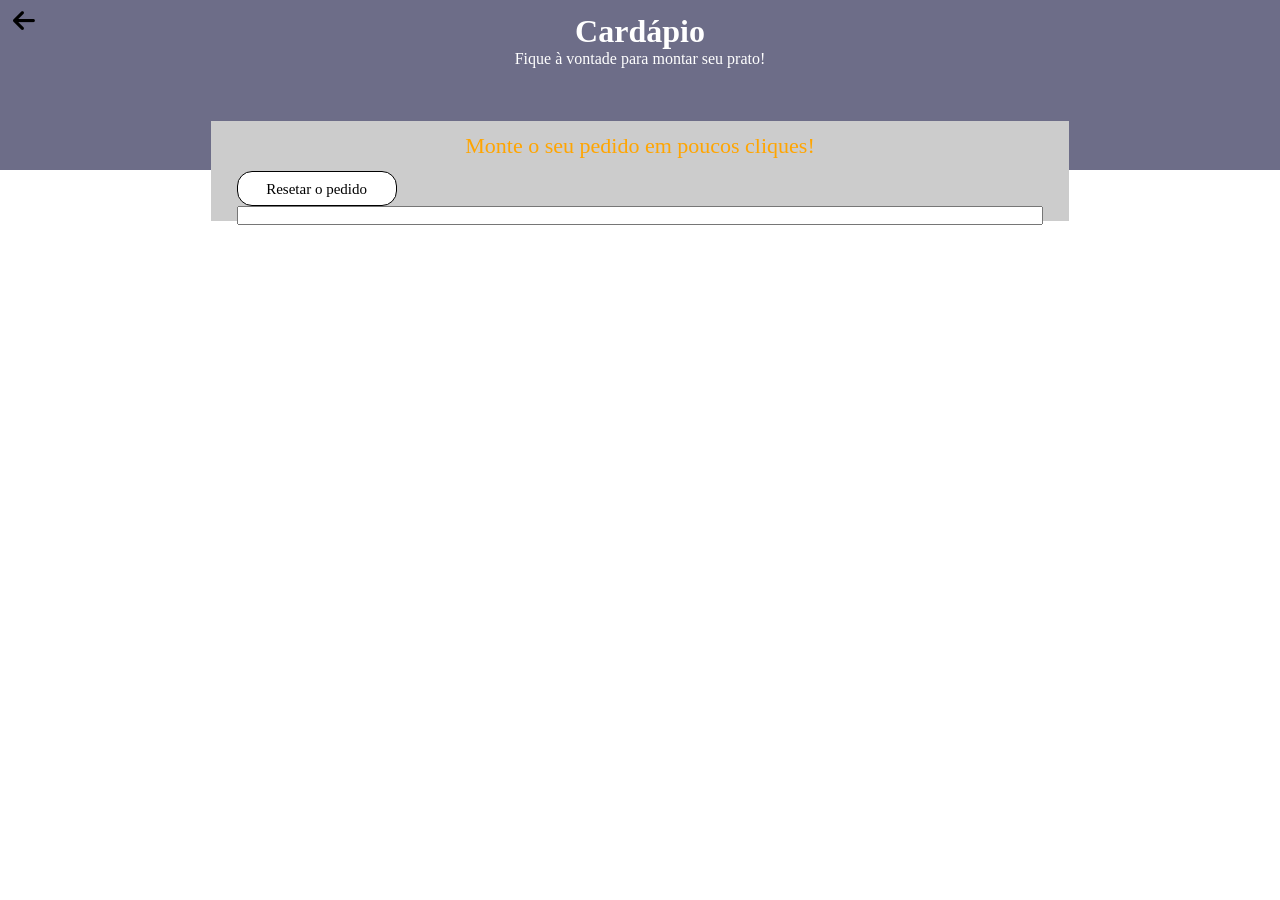
==== index.html @ 021d3bb7 "Avanço no projeto Avanço no projeto envolvendo novos elementos, como um botão para reset do cardápio" ====
<!DOCTYPE html>
<html lang="pt-br">
<head>
    <meta charset="UTF-8">
    <meta name="viewport" content="width=device-width; initial-scale=1.0; maximum-scale=1.0">
    <meta name="author" content="João Santos">
    <meta name="keyword" content="palavras,separadas,por,virgulas">
    <meta http-equiv="X-UA-Compatible" content="IE=Edge">
    <link rel="stylesheet" href="css/all.min.css">
    <link rel="stylesheet" href="css/style.css">
    <title>Cardápio</title>
</head>
<body>
    
    <div class="notf">
        <span id="notfR"></span>
    </div><!--notf-->
    <header>
        <i class="fa-solid fa-arrow-left"></i>
        <div class="txt-t">
                <h1>Cardápio</h1>
                <p>Fique à vontade para montar seu prato!</p>
            </div><!--txt-t-->
        <div class="container">
            <h1>Monte o seu pedido em poucos cliques!</h1>
            <div class="rst-o" id="btn-r" onclick="resetOrder()">Resetar o pedido</div><!--rst-o-->
            <input id="input-order" type="text">
        </div><!--container-->
    </header>

    <script src="js/function.js"></script>
</body>
</html>
---- css/style.css ----
* {
    margin: 0;
    padding: 0;
    box-sizing: border-box;
}

html,body {
    height: 100%;
}

/*Variáveis*/



/*Tags de uso*/

.container {
    max-width: 100%;
    display: flex;
    flex-direction: column;
    margin: 0 auto;
    padding: 0 2%;
}

.notf {
    width: 180px;
    height: 50px;
    background-color: white;
    border: 1px solid black;
    border-radius: 30px;
    position: absolute;
    top: 1%;
    text-align: center;
    line-height: 50px;
    left: 50%;
    transform: translateX(-50%);
    display: none;
}

/*header*/

header {
    width: 100%;
    height: 170px;
    background-color: rgb(109, 109, 136);
}

header > i {
    color: black;
    font-weight: normal;
    font-style: normal;
    position: absolute;
    top: 1%;
    left: 1%;
    cursor: pointer;
}

header .txt-t {
    color: #fff;
    text-align: center;
    padding: 1% 0;
}

header .container {
    background-color: #ccc;
    width: 100%;
    height: 100px;
    max-width: 858px;
    position: relative;
    top: 40px;
}

header > i {
    color: black;
    font-weight: normal;
    font-style: normal;
    position: absolute;
    top: 1%;
    left: 1%;
    width: 30px;
    height: 30px;
    font-size: 25px;
    cursor: pointer;
}

header .container h1 {
    color: orange;
    font-size: 22px;
    text-align: center;
    font-weight: normal;
    line-height: 50px;
}

header .container .rst-o {
    cursor: pointer;
    color: black;
    width: 160px;
    height: 35px;
    background-color: white;
    text-align: center;
    line-height: 35px;
    font-size: 15px;
    border-radius: 15px;
    border: 1px solid black;
}
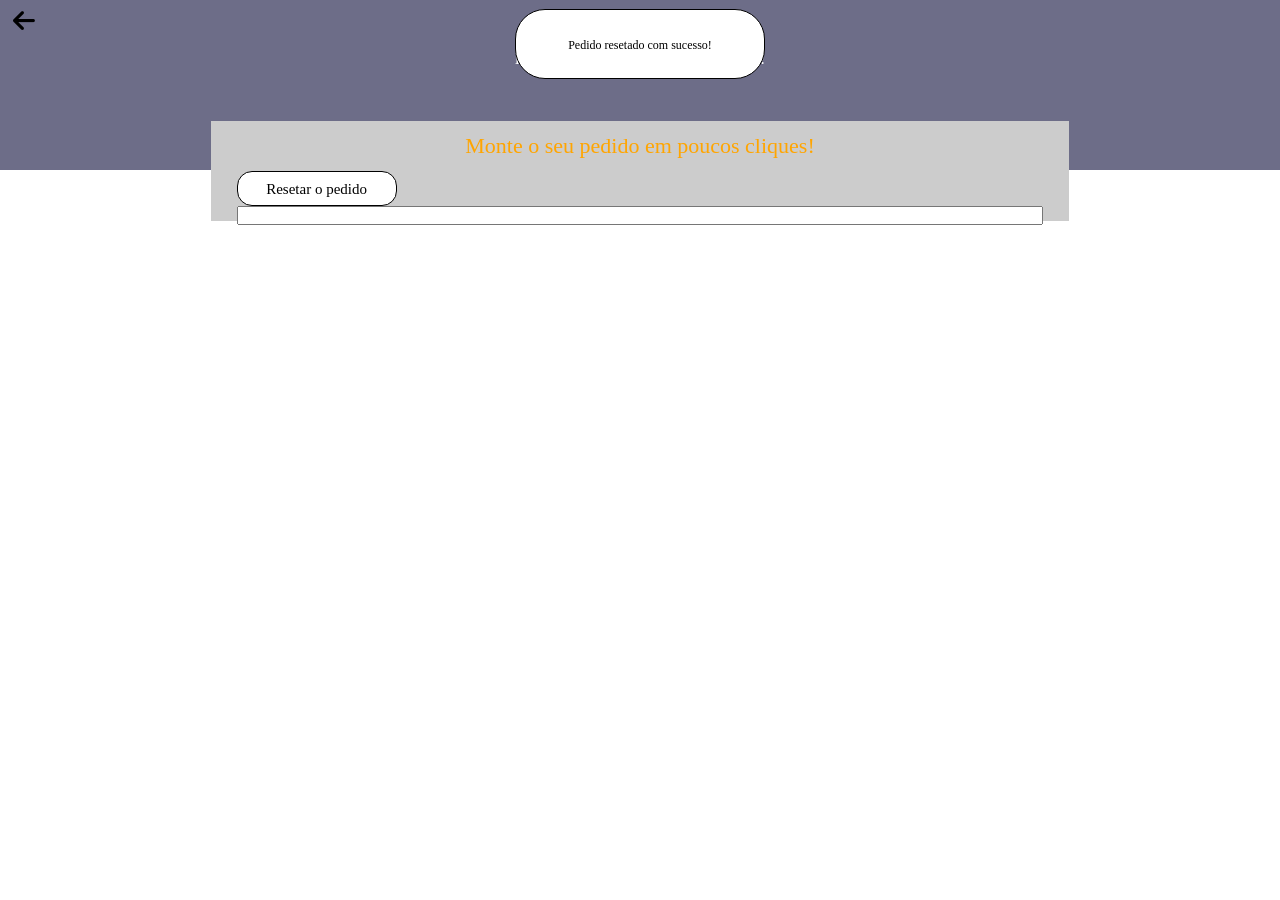
==== commit 38c43bb6: "Teste de notificação Teste de notificação dinâmica de acordo com o requisitado + ajuste em elemento " ====
--- a/index.html
+++ b/index.html
@@ -23,7 +23,7 @@
             </div><!--txt-t-->
         <div class="container">
             <h1>Monte o seu pedido em poucos cliques!</h1>
-            <div class="rst-o" id="btn-r" onclick="resetOrder()">Resetar o pedido</div><!--rst-o-->
+            <div class="rst-o" id="btn-r">Resetar o pedido</div><!--rst-o-->
             <input id="input-order" type="text">
         </div><!--container-->
     </header>
--- a/css/style.css
+++ b/css/style.css
@@ -23,18 +23,18 @@
 }
 
 .notf {
-    width: 180px;
-    height: 50px;
+    width: 250px;
+    height: 70px;
     background-color: white;
     border: 1px solid black;
     border-radius: 30px;
     position: absolute;
     top: 1%;
     text-align: center;
-    line-height: 50px;
+    line-height: 70px;
     left: 50%;
     transform: translateX(-50%);
-    display: none;
+    font-size: 12px;
 }
 
 /*header*/
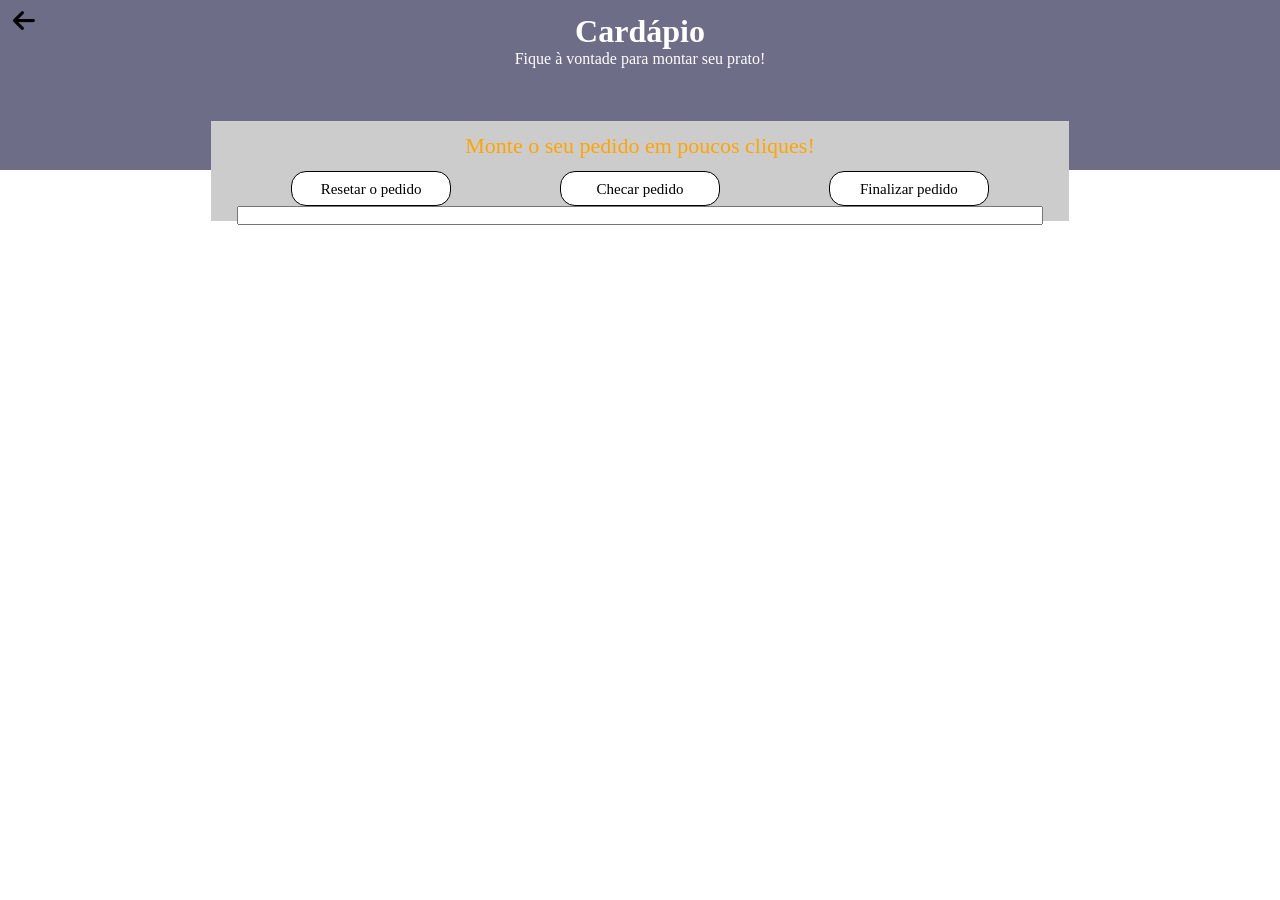
==== commit e44815a8: "advances and modifications Avanços no projeto, implementação de novos botões e ajustes em classes HT" ====
--- a/index.html
+++ b/index.html
@@ -12,7 +12,7 @@
 </head>
 <body>
     
-    <div class="notf">
+    <div class="notf" id="notf">
         <span id="notfR"></span>
     </div><!--notf-->
     <header>
@@ -23,10 +23,17 @@
             </div><!--txt-t-->
         <div class="container">
             <h1>Monte o seu pedido em poucos cliques!</h1>
-            <div class="rst-o" id="btn-r">Resetar o pedido</div><!--rst-o-->
-            <input id="input-order" type="text">
+            <div class="btn-group">
+                <div class="btn-m" id="btn-r">Resetar o pedido</div><!--rst-o-->
+                <div class="btn-m" id="chk-o">Checar pedido</div><!--chk-o-->
+                <div class="btn-m" id="ord-n">Finalizar pedido</div><!--ord-n-->
+            </div><!--btn-group-->
+
+            <input type="text" id="input-order">
         </div><!--container-->
     </header>
+    <!--input-order < id para reset de pedido-->
+
 
     <script src="js/function.js"></script>
 </body>
--- a/css/style.css
+++ b/css/style.css
@@ -35,6 +35,7 @@
     left: 50%;
     transform: translateX(-50%);
     font-size: 12px;
+    display: none;
 }
 
 /*header*/
@@ -68,6 +69,7 @@
     max-width: 858px;
     position: relative;
     top: 40px;
+    display: flex;
 }
 
 header > i {
@@ -91,7 +93,14 @@
     line-height: 50px;
 }
 
-header .container .rst-o {
+header .container .btn-group {
+    display: flex;
+    justify-content: space-around;
+    align-items: center;
+    width: 100%;
+}
+
+header .container .btn-m {
     cursor: pointer;
     color: black;
     width: 160px;
@@ -102,4 +111,12 @@
     font-size: 15px;
     border-radius: 15px;
     border: 1px solid black;
+    user-select: none;
+}
+
+header .container .btn-m:hover {
+    background-color: black;
+    transition: 1s;
+    color: white;
+    border: 1px solid white;
 }
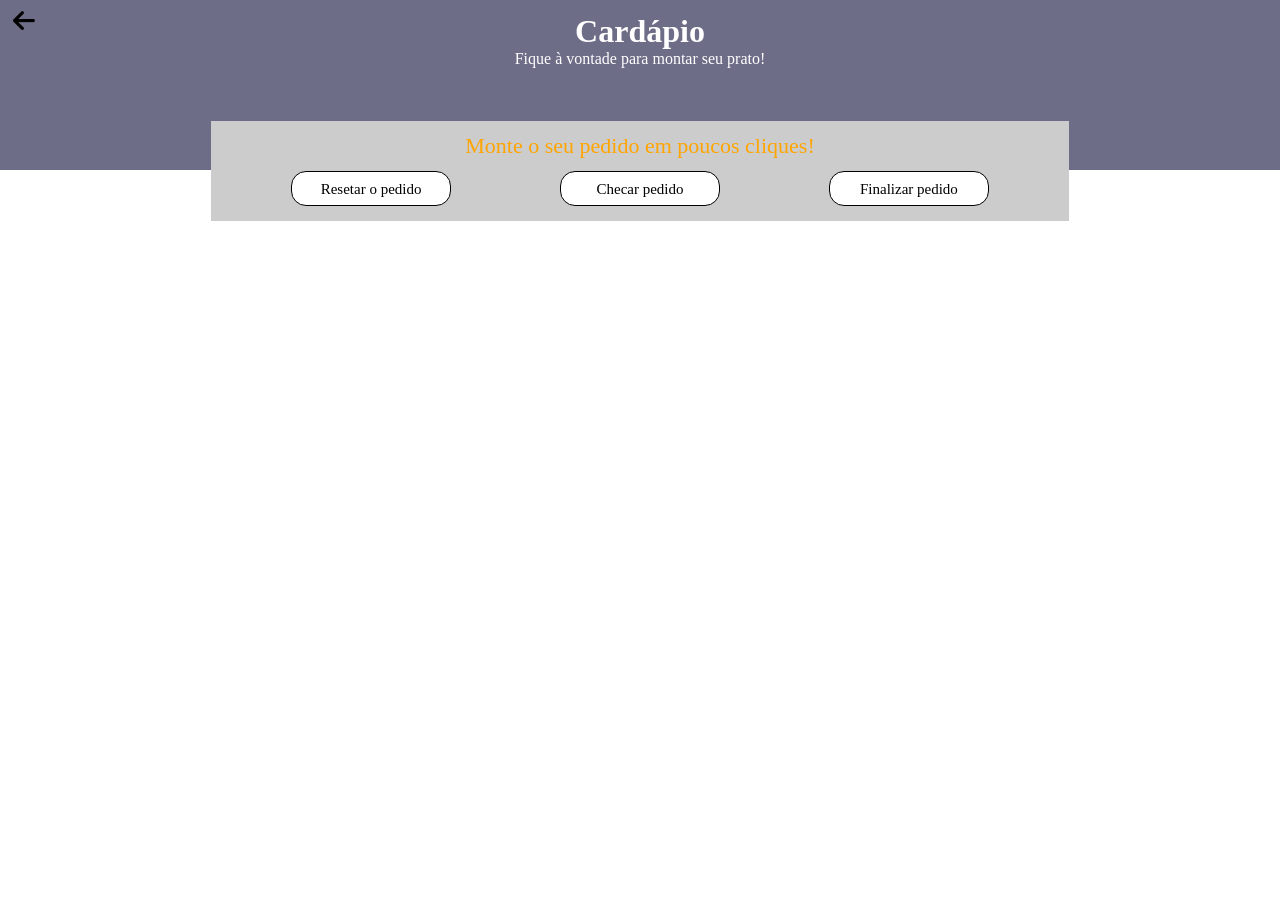
==== commit cd9d19a4: "refinamento de funções Refinamento da função de notificação criando um fadeIn e um fadeOut para a no" ====
--- a/index.html
+++ b/index.html
@@ -28,8 +28,6 @@
                 <div class="btn-m" id="chk-o">Checar pedido</div><!--chk-o-->
                 <div class="btn-m" id="ord-n">Finalizar pedido</div><!--ord-n-->
             </div><!--btn-group-->
-
-            <input type="text" id="input-order">
         </div><!--container-->
     </header>
     <!--input-order < id para reset de pedido-->
--- a/css/style.css
+++ b/css/style.css
@@ -35,7 +35,15 @@
     left: 50%;
     transform: translateX(-50%);
     font-size: 12px;
-    display: none;
+    user-select: none;
+    transition: opacity 0.5s ease, visibility 0.5s;
+    visibility: hidden;
+    opacity: 0;
+}
+
+.notf.show {
+    visibility: visible;
+    opacity: 1;
 }
 
 /*header*/
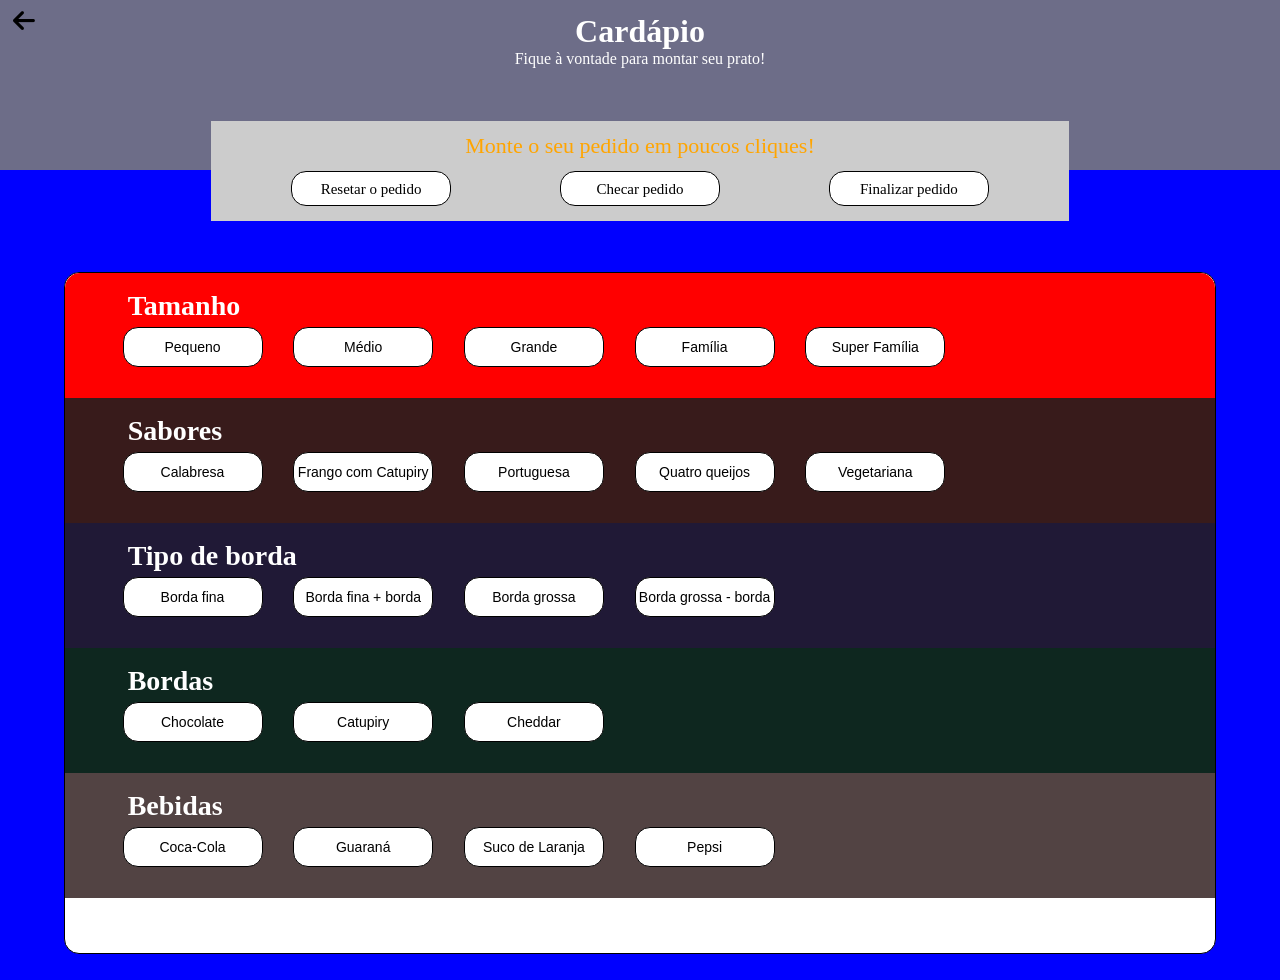
==== commit 695fea1f: "Adição de novas seções para o cliente escolher Foram adicionadas novas seções de escolha para o clie" ====
--- a/index.html
+++ b/index.html
@@ -30,9 +30,67 @@
             </div><!--btn-group-->
         </div><!--container-->
     </header>
+
+    <section class="s-main">
+        <div class="container">
+            <div class="order-box">
+                <div class="g-size groups">
+                    <h1 class="title-g">Tamanho</h1>
+                    <div class="size-btns">
+                        <button class="btn-order" id="input-order" data-size="Pequeno">Pequeno</button>
+                        <button class="btn-order" id="input-order" data-size="Médio">Médio</button>
+                        <button class="btn-order" id="input-order" data-size="Grande">Grande</button>
+                        <button class="btn-order" id="input-order" data-size="Família">Família</button>
+                        <button class="btn-order" id="input-order" data-size="Super Família">Super Família</button>
+                    </div><!--size-btns-->
+                </div><!--g-size-->
+
+                <div class="g-flavor groups">
+                    <h1 class="title-g">Sabores</h1>
+                    <div class="size-btns">
+                        <button class="btn-order" id="input-order" data-flavor="Calabresa">Calabresa</button>
+                        <button class="btn-order" id="input-order" data-flavor="Frango com Catupiry">Frango com Catupiry</button>
+                        <button class="btn-order" id="input-order" data-flavor="Portuguesa">Portuguesa</button>
+                        <button class="btn-order" id="input-order" data-flavor="Quatro queijos">Quatro queijos</button>
+                        <button class="btn-order" id="input-order" data-flavor="Vegetariana">Vegetariana</button>
+                    </div><!--size-btns-->
+                </div><!--g-flavor groups-->
+
+                <div class="g-tborder groups">
+                    <h1 class="title-g">Tipo de borda</h1>
+                    <div class="size-btns">
+                        <button class="btn-order" id="input-order" data-tborder="Massa fina + sem borda">Borda fina</button>
+                        <button class="btn-order" id="input-order" data-tborder="Massa fina + com borda">Borda fina + borda</button>
+                        <button class="btn-order" id="input-order" data-tborder="Massa grossa + com borda">Borda grossa</button>
+                        <button class="btn-order" id="input-order" data-tborder="Massa grossa + sem borda">Borda grossa - borda</button>
+                    </div><!--size-btns-->
+                </div><!--g-tborder groups-->
+
+                <div class="g-border groups">
+                    <h1 class="title-g">Bordas</h1>
+                    <div class="size-btns">
+                        <button class="btn-order" id="input-order" data-border="Borda de chocolate">Chocolate</button>
+                        <button class="btn-order" id="input-order" data-border="Borda de catupiry">Catupiry</button>
+                        <button class="btn-order" id="input-order" data-border="Borda de cheddar">Cheddar</button>
+                    </div><!--size-btns-->
+                </div><!--g-border groups-->
+
+                <div class="g-drink groups">
+                    <h1 class="title-g">Bebidas</h1>
+                    <div class="size-btns">
+                        <button class="btn-order" id="input-order" data-drink="Coca-Cola">Coca-Cola</button>
+                        <button class="btn-order" id="input-order" data-drink="Guaraná">Guaraná</button>
+                        <button class="btn-order" id="input-order" data-drink="Suco de Laranja">Suco de Laranja</button>
+                        <button class="btn-order" id="input-order" data-drink="Pepsi">Pepsi</button>
+                    </div><!--size-btns-->
+                </div><!--g-drink groups-->
+            </div><!--order-box-->
+        </div><!--container-->
+    </section><!--s-main-->
+
     <!--input-order < id para reset de pedido-->
 
 
-    <script src="js/function.js"></script>
+    <script type="module" src="js/function.js"></script>
 </body>
 </html>
--- a/css/style.css
+++ b/css/style.css
@@ -127,4 +127,83 @@
     transition: 1s;
     color: white;
     border: 1px solid white;
+}
+
+/*section*/
+
+section.s-main {
+    width: 100%;
+    min-height: 90vh;
+    height: 90vh;
+    background-color: blue;
+}
+
+section.s-main .container {
+    width: 100%;
+    height: 100%;
+    padding: 8% 5% 2% 5%;
+    display: flex;
+    flex-direction: column;
+}
+
+section .order-box {
+    width: 100%;
+    height: 100%; /*Remover depois*/
+    background-color: white;
+    border: 1px solid black;
+    border-radius: 15px;
+}
+
+section .order-box > .groups {
+    width: 100%;
+    min-height: 125px;
+    padding: 1% 5%;
+    background-color: rgb(56, 27, 27);
+}
+
+section .order-box .g-size {
+    width: 100%;
+    border-top-left-radius: 15px;
+    border-top-right-radius: 15px;
+    background-color: red;
+}
+
+h1.title-g {
+    color: white;
+    font-size: 28px;
+    padding: 0.5%;
+}
+
+section .order-box .size-btns {
+    width: 100%;
+    display: flex;
+    align-items: center;
+    flex-wrap: wrap;
+    gap: 10px;
+}
+
+section .order-box .btn-order {
+    width: 140px;
+    height: 40px;
+    background-color: white;
+    border: 1px solid black;
+    border-radius: 15px;
+    text-align: center;
+    line-height: 30px;
+    font-size: 14px;
+    cursor: pointer;
+    user-select: none;
+    margin-right: 2%;
+}
+
+section .order-box .g-tborder {
+    background-color: rgb(32, 25, 54);
+}
+
+section .order-box .g-border {
+    background-color: rgb(14, 39, 31);
+}
+
+section .order-box .g-drink {
+    background-color: rgb(82, 67, 67);
 }
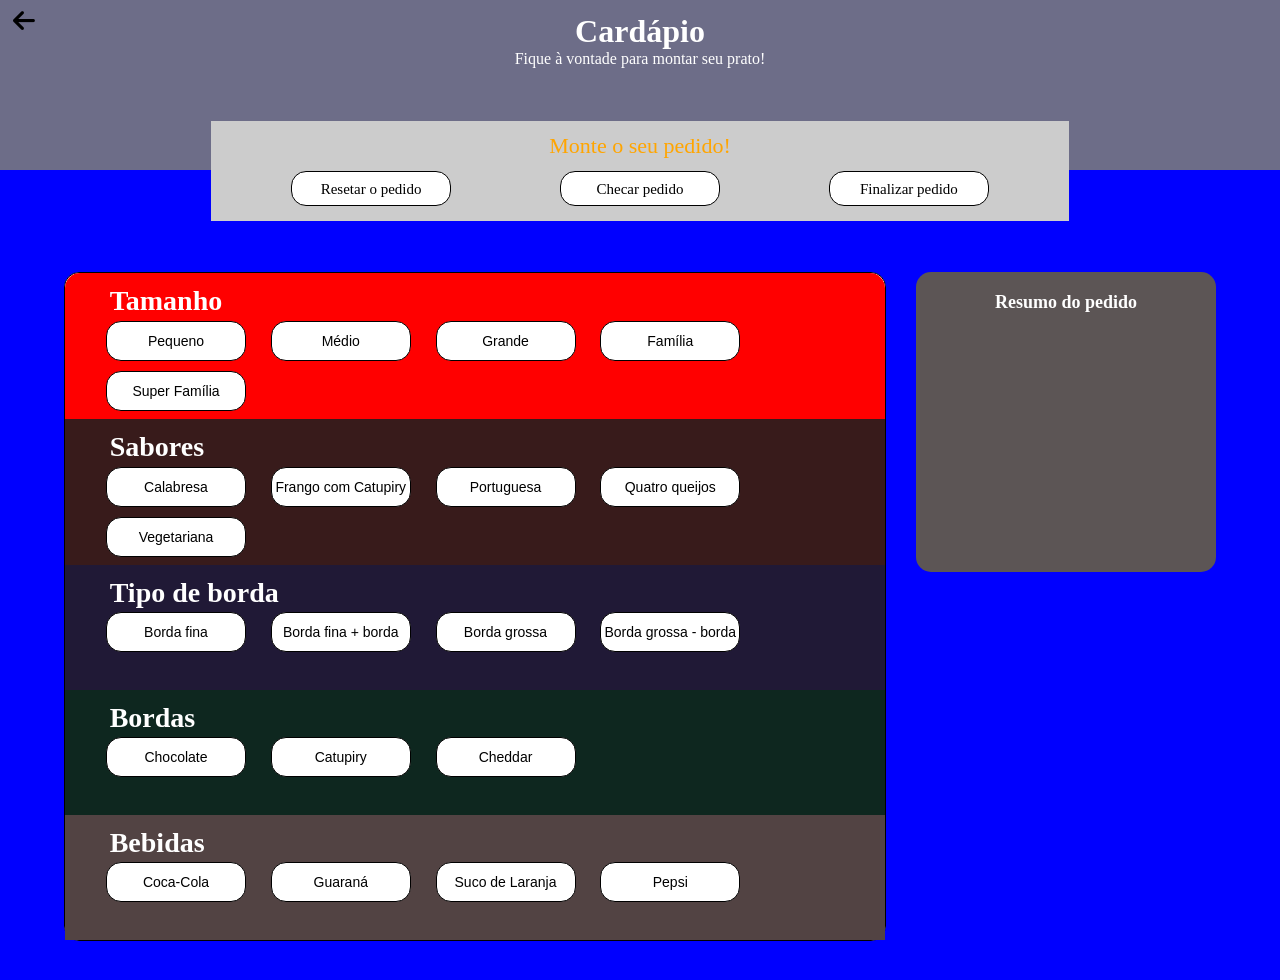
==== commit dc8ae761: "Adição de aside resume Adicionado um aside resume para mostrar em tempo real (para usuário em deskto" ====
--- a/index.html
+++ b/index.html
@@ -22,7 +22,7 @@
                 <p>Fique à vontade para montar seu prato!</p>
             </div><!--txt-t-->
         <div class="container">
-            <h1>Monte o seu pedido em poucos cliques!</h1>
+            <h1>Monte o seu pedido!</h1>
             <div class="btn-group">
                 <div class="btn-m" id="btn-r">Resetar o pedido</div><!--rst-o-->
                 <div class="btn-m" id="chk-o">Checar pedido</div><!--chk-o-->
@@ -85,6 +85,18 @@
                     </div><!--size-btns-->
                 </div><!--g-drink groups-->
             </div><!--order-box-->
+            <aside class="order-resume">
+                <form>
+                    <h1>Resumo do pedido</h1>
+                    <div class="resume-box">
+                        <p id="resume-size"></p>
+                        <p id="resume-flavor"></p>
+                        <p id="resume-tborder"></p>
+                        <p id="resume-border"></p>
+                        <p id="resume-drink"></p>
+                    </div><!--resume-box-->
+                </form>
+            </aside><!--order-resume-->
         </div><!--container-->
     </section><!--s-main-->
 
--- a/css/style.css
+++ b/css/style.css
@@ -17,9 +17,9 @@
 .container {
     max-width: 100%;
     display: flex;
-    flex-direction: column;
     margin: 0 auto;
     padding: 0 2%;
+    flex-direction: column;
 }
 
 .notf {
@@ -133,8 +133,7 @@
 
 section.s-main {
     width: 100%;
-    min-height: 90vh;
-    height: 90vh;
+    min-height: 90vh;   
     background-color: blue;
 }
 
@@ -143,15 +142,17 @@
     height: 100%;
     padding: 8% 5% 2% 5%;
     display: flex;
-    flex-direction: column;
+    gap: 30px;
+    align-items: flex-start;
+    flex-direction: row;
 }
 
 section .order-box {
     width: 100%;
-    height: 100%; /*Remover depois*/
-    background-color: white;
-    border: 1px solid black;
-    border-radius: 15px;
+    background-color: white;
+    border: 1px solid black;
+    border-radius: 15px;
+    flex: 1;
 }
 
 section .order-box > .groups {
@@ -206,4 +207,27 @@
 
 section .order-box .g-drink {
     background-color: rgb(82, 67, 67);
+}
+
+section .container .order-resume { 
+    width: 300px;
+    min-height: 300px;
+    background: rgb(92, 85, 85);
+    border-radius: 15px;
+    padding: 20px;
+    position: sticky;
+    top: 20px;
+}
+
+section .container .order-resume h1 {
+    color: white;
+    font-size: 18px;
+    text-align: center;
+    margin-bottom: 10px;
+}
+
+section .container .order-resume p {
+    color: white;
+    font-size: 16px;
+    margin-bottom: 9px;
 }
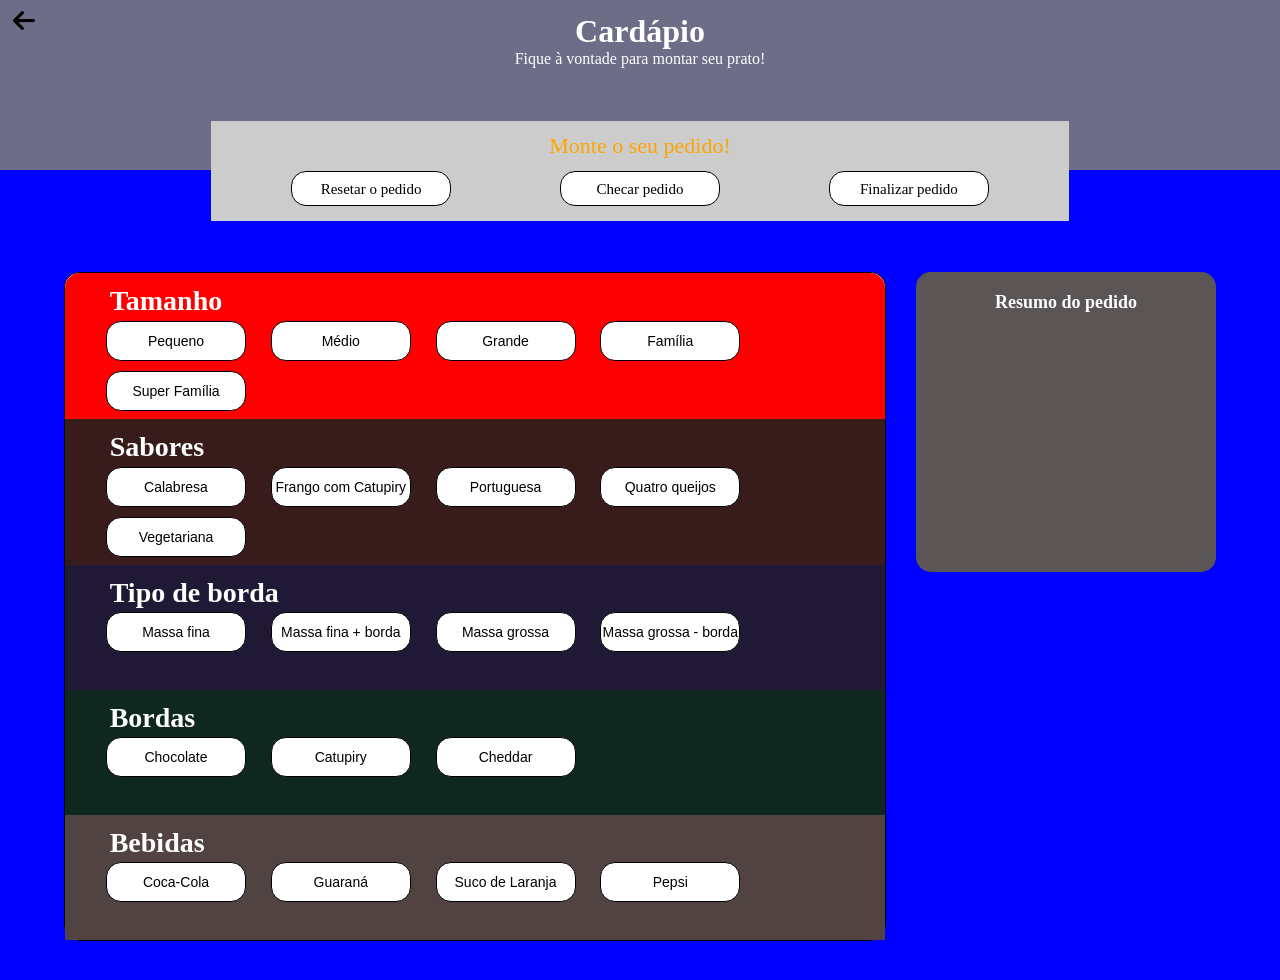
==== commit 09b023c9: "Avanços e alterações Foram feitos avanços no código, como contagem de itens para o usuário definir e" ====
--- a/index.html
+++ b/index.html
@@ -37,51 +37,51 @@
                 <div class="g-size groups">
                     <h1 class="title-g">Tamanho</h1>
                     <div class="size-btns">
-                        <button class="btn-order" id="input-order" data-size="Pequeno">Pequeno</button>
-                        <button class="btn-order" id="input-order" data-size="Médio">Médio</button>
-                        <button class="btn-order" id="input-order" data-size="Grande">Grande</button>
-                        <button class="btn-order" id="input-order" data-size="Família">Família</button>
-                        <button class="btn-order" id="input-order" data-size="Super Família">Super Família</button>
+                        <button class="btn-order" data-size="Pequeno">Pequeno</button>
+                        <button class="btn-order" data-size="Médio">Médio</button>
+                        <button class="btn-order" data-size="Grande">Grande</button>
+                        <button class="btn-order" data-size="Família">Família</button>
+                        <button class="btn-order" data-size="Super Família">Super Família</button>
                     </div><!--size-btns-->
                 </div><!--g-size-->
 
                 <div class="g-flavor groups">
                     <h1 class="title-g">Sabores</h1>
                     <div class="size-btns">
-                        <button class="btn-order" id="input-order" data-flavor="Calabresa">Calabresa</button>
-                        <button class="btn-order" id="input-order" data-flavor="Frango com Catupiry">Frango com Catupiry</button>
-                        <button class="btn-order" id="input-order" data-flavor="Portuguesa">Portuguesa</button>
-                        <button class="btn-order" id="input-order" data-flavor="Quatro queijos">Quatro queijos</button>
-                        <button class="btn-order" id="input-order" data-flavor="Vegetariana">Vegetariana</button>
+                        <button class="btn-order" data-flavors="Calabresa">Calabresa</button>
+                        <button class="btn-order" data-flavors="Frango com Catupiry">Frango com Catupiry</button>
+                        <button class="btn-order" data-flavors="Portuguesa">Portuguesa</button>
+                        <button class="btn-order" data-flavors="Quatro queijos">Quatro queijos</button>
+                        <button class="btn-order" data-flavors="Vegetariana">Vegetariana</button>
                     </div><!--size-btns-->
                 </div><!--g-flavor groups-->
 
                 <div class="g-tborder groups">
                     <h1 class="title-g">Tipo de borda</h1>
                     <div class="size-btns">
-                        <button class="btn-order" id="input-order" data-tborder="Massa fina + sem borda">Borda fina</button>
-                        <button class="btn-order" id="input-order" data-tborder="Massa fina + com borda">Borda fina + borda</button>
-                        <button class="btn-order" id="input-order" data-tborder="Massa grossa + com borda">Borda grossa</button>
-                        <button class="btn-order" id="input-order" data-tborder="Massa grossa + sem borda">Borda grossa - borda</button>
+                        <button class="btn-order" data-dough="Massa fina + sem borda">Massa fina</button>
+                        <button class="btn-order" data-dough="Massa fina + com borda">Massa fina + borda</button>
+                        <button class="btn-order" data-dough="Massa grossa + com borda">Massa grossa</button>
+                        <button class="btn-order" data-dough="Massa grossa + sem borda">Massa grossa - borda</button>
                     </div><!--size-btns-->
                 </div><!--g-tborder groups-->
 
                 <div class="g-border groups">
                     <h1 class="title-g">Bordas</h1>
                     <div class="size-btns">
-                        <button class="btn-order" id="input-order" data-border="Borda de chocolate">Chocolate</button>
-                        <button class="btn-order" id="input-order" data-border="Borda de catupiry">Catupiry</button>
-                        <button class="btn-order" id="input-order" data-border="Borda de cheddar">Cheddar</button>
+                        <button class="btn-order" data-border="Borda de chocolate">Chocolate</button>
+                        <button class="btn-order" data-border="Borda de catupiry">Catupiry</button>
+                        <button class="btn-order" data-border="Borda de cheddar">Cheddar</button>
                     </div><!--size-btns-->
                 </div><!--g-border groups-->
 
                 <div class="g-drink groups">
                     <h1 class="title-g">Bebidas</h1>
                     <div class="size-btns">
-                        <button class="btn-order" id="input-order" data-drink="Coca-Cola">Coca-Cola</button>
-                        <button class="btn-order" id="input-order" data-drink="Guaraná">Guaraná</button>
-                        <button class="btn-order" id="input-order" data-drink="Suco de Laranja">Suco de Laranja</button>
-                        <button class="btn-order" id="input-order" data-drink="Pepsi">Pepsi</button>
+                        <button class="btn-order" data-drinks="Coca-Cola">Coca-Cola</button>
+                        <button class="btn-order" data-drinks="Guaraná">Guaraná</button>
+                        <button class="btn-order" data-drinks="Suco de Laranja">Suco de Laranja</button>
+                        <button class="btn-order" data-drinks="Pepsi">Pepsi</button>
                     </div><!--size-btns-->
                 </div><!--g-drink groups-->
             </div><!--order-box-->
@@ -91,9 +91,9 @@
                     <div class="resume-box">
                         <p id="resume-size"></p>
                         <p id="resume-flavor"></p>
-                        <p id="resume-tborder"></p>
+                        <p id="resume-dough"></p>
                         <p id="resume-border"></p>
-                        <p id="resume-drink"></p>
+                        <p id="resume-drinks"></p>
                     </div><!--resume-box-->
                 </form>
             </aside><!--order-resume-->
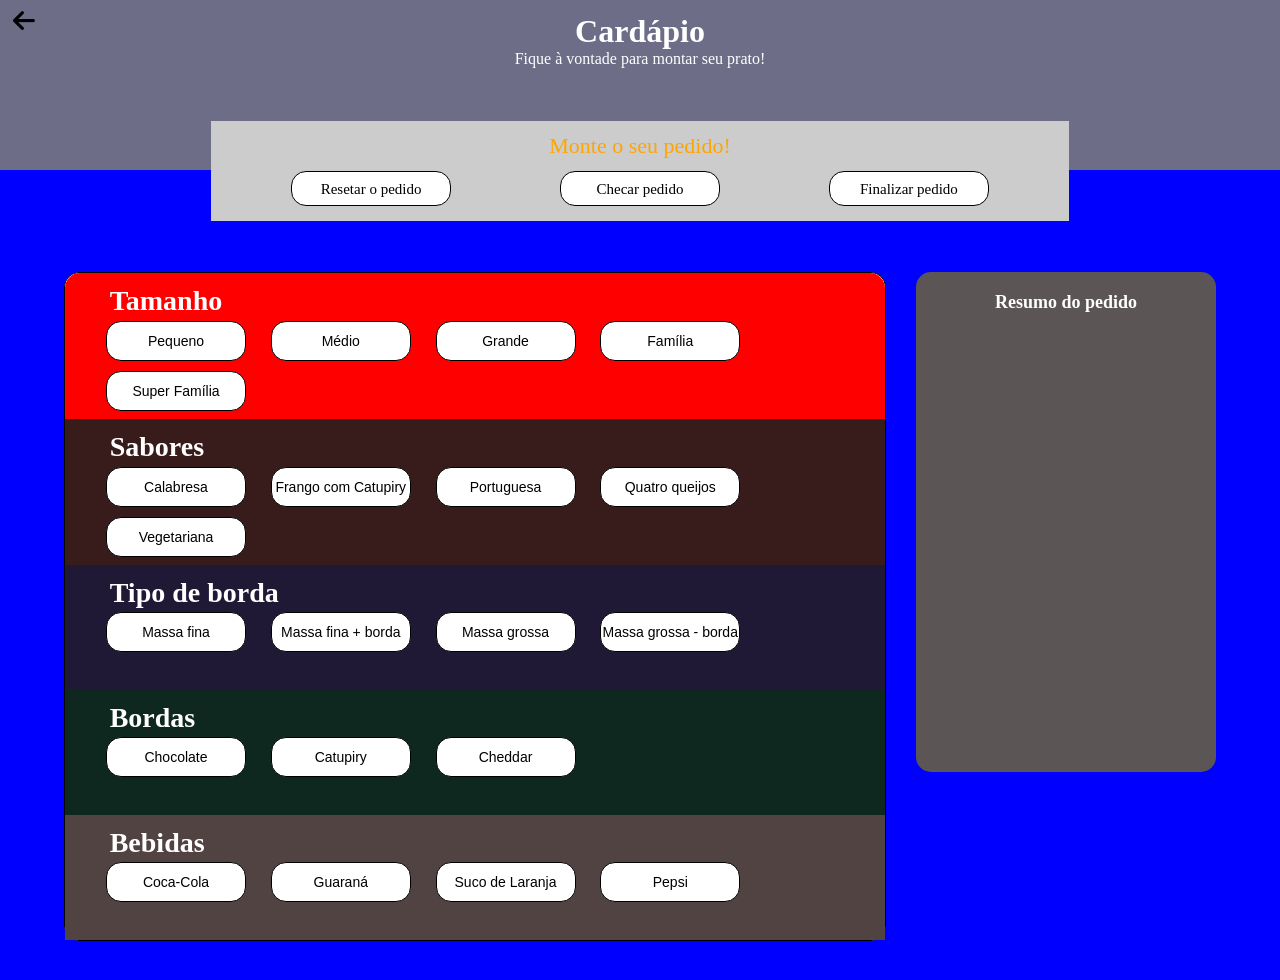
==== commit a64c4b09: "Atualização e ajutes Agora, as bebidas e itens de um tipo que podem ter mais de 1 valor, quebram 1 l" ====
--- a/index.html
+++ b/index.html
@@ -79,8 +79,8 @@
                     <h1 class="title-g">Bebidas</h1>
                     <div class="size-btns">
                         <button class="btn-order" data-drinks="Coca-Cola">Coca-Cola</button>
-                        <button class="btn-order" data-drinks="Guaraná">Guaraná</button>
-                        <button class="btn-order" data-drinks="Suco de Laranja">Suco de Laranja</button>
+                        <button class="btn-order" data-drinks="Guaraná Antarctica">Guaraná</button>
+                        <button class="btn-order" data-drinks="Suco de laranja">Suco de Laranja</button>
                         <button class="btn-order" data-drinks="Pepsi">Pepsi</button>
                     </div><!--size-btns-->
                 </div><!--g-drink groups-->
--- a/css/style.css
+++ b/css/style.css
@@ -211,7 +211,7 @@
 
 section .container .order-resume { 
     width: 300px;
-    min-height: 300px;
+    min-height: 500px;
     background: rgb(92, 85, 85);
     border-radius: 15px;
     padding: 20px;
@@ -229,5 +229,5 @@
 section .container .order-resume p {
     color: white;
     font-size: 16px;
-    margin-bottom: 9px;
+    margin-bottom: 16px;
 }
